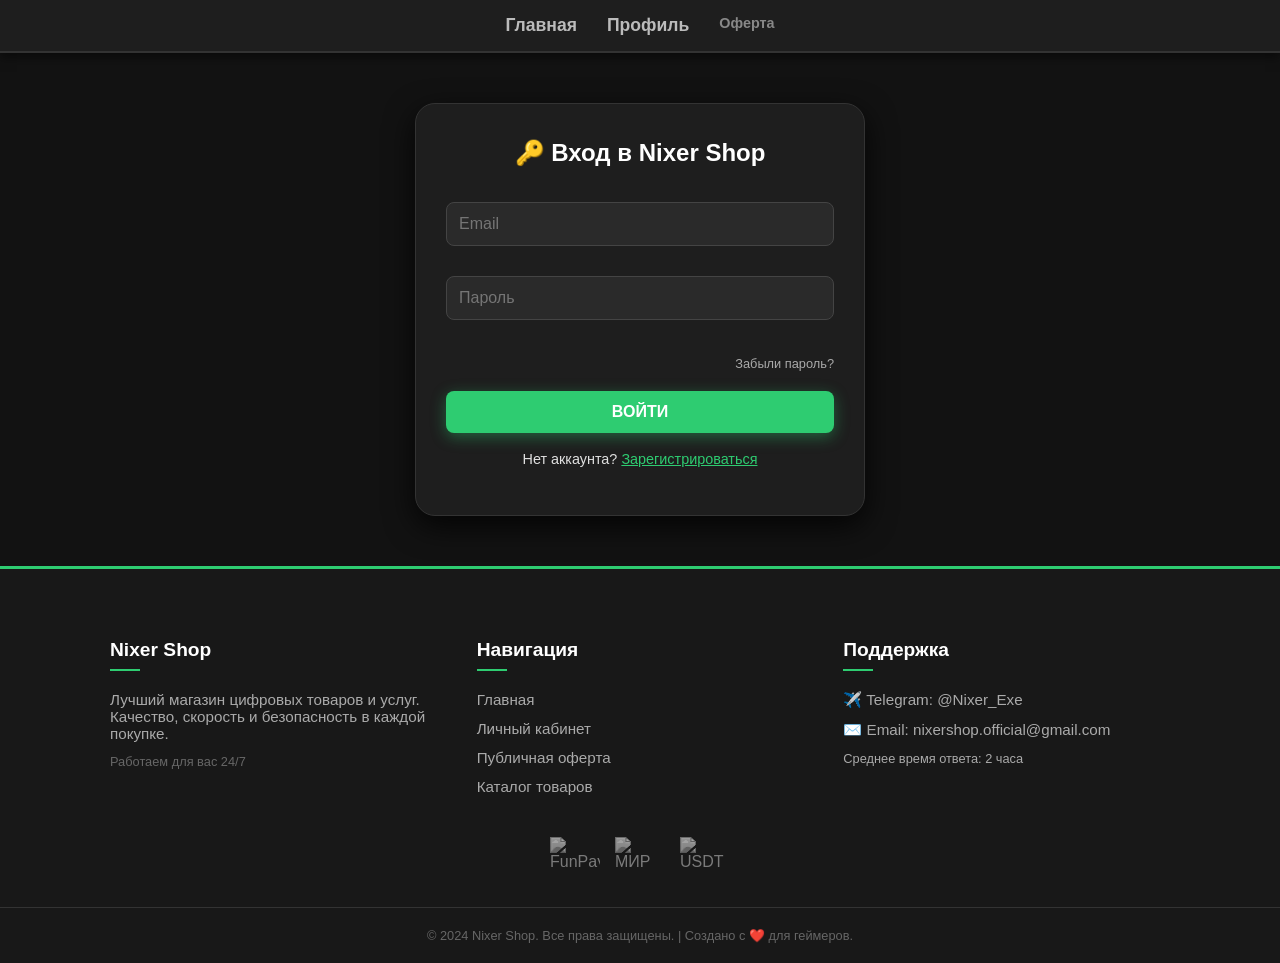
==== index.html @ e5816d0e "Add files via upload" ====
<!DOCTYPE html>
<html lang="ru">
<head>
    <meta charset="UTF-8">
    <meta name="viewport" content="width=device-width, initial-scale=1.0">
    <title>Nixer Shop - Вход</title>
    <link rel="stylesheet" href="style.css">
</head>
<body style="min-height: 100vh; display: flex; flex-direction: column;">

    <!-- НАВИГАЦИЯ -->
    <nav>
        <a href="index.html">Главная</a>
        <a href="profile.html">Профиль</a>
        <a href="offer.html" style="color: #888; font-size: 0.9rem;">Оферта</a>
        <a href="admin.html" id="admin-link" style="display:none;">Админ-панель</a>
    </nav>

    <!-- ОСНОВНОЙ КОНТЕНТ -->
    <div class="user-info" style="flex: 1; display: flex; flex-direction: column; justify-content: center; align-items: center;">
        
        <!-- 1. ОКНО ЛОГИНА -->
        <div id="login-form" class="admin-container">
            <h2 style="text-align: center;">🔑 Вход в Nixer Shop</h2>
            <input type="email" id="login-email" class="admin-input" placeholder="Email">
            <input type="password" id="login-pass" class="admin-input" placeholder="Пароль">
            
            <div style="text-align: right; margin-bottom: 15px;">
                <a href="#" id="forgot-pass" style="color:#aaa; font-size:0.8rem; text-decoration:none;">Забыли пароль?</a>
            </div>

            <button class="btn btn-save" id="do-login">Войти</button>
            <p style="margin-top:15px; font-size:0.9rem; text-align: center;">Нет аккаунта? <a href="#" id="show-reg" style="color:#2ecc71;">Зарегистрироваться</a></p>
        </div>

        <!-- 2. ОКНО РЕГИСТРАЦИИ -->
        <div id="reg-form" class="admin-container" style="display:none;">
            <h2 style="text-align: center;">📝 Регистрация</h2>
            <input type="text" id="reg-nick" class="admin-input" placeholder="Придумайте никнейм">
            <input type="email" id="reg-email" class="admin-input" placeholder="Ваш Email">
            <input type="password" id="reg-pass" class="admin-input" placeholder="Придумайте пароль">
            <button class="btn btn-save" id="do-reg" style="background: #3498db;">Создать аккаунт</button>
            <p style="margin-top:15px; font-size:0.9rem; text-align: center;">Уже есть аккаунт? <a href="#" id="show-login" style="color:#2ecc71;">Войти</a></p>
        </div>

        <!-- 3. ПРИВЕТСТВИЕ -->
        <div id="user-display" style="display:none; text-align: center;">
            <h2 id="welcome-text"></h2>
            <button class="btn" id="logout-btn" style="background: #ff4d4d; color: white;">Выйти из аккаунта</button>
        </div>
    </div>

    <!-- ПРОФЕССИОНАЛЬНЫЙ ПОДВАЛ -->
    <footer>
        <div class="footer-grid">
            <div class="footer-column">
                <h3>Nixer Shop</h3>
                <p>Лучший магазин цифровых товаров и услуг. Качество, скорость и безопасность в каждой покупке.</p>
                <p style="font-size: 0.8rem; color: #666;">Работаем для вас 24/7</p>
            </div>

            <div class="footer-column">
                <h3>Навигация</h3>
                <a href="index.html">Главная</a>
                <a href="profile.html">Личный кабинет</a>
                <a href="offer.html">Публичная оферта</a>
                <a href="#">Каталог товаров</a>
            </div>

            <div class="footer-column">
                <h3>Поддержка</h3>
                <a href="https://t.me/Nixer_Exe" target="_blank">✈️ Telegram: @Nixer_Exe</a>
                <a href="mailto:nixershop.official@gmail.com">✉️ Email: nixershop.official@gmail.com</a>
                <p style="margin-top: 10px; font-size: 0.8rem;">Среднее время ответа: 2 часа</p>
            </div>
        </div>

        <!-- МЕТОДЫ ОПЛАТЫ (FunPay, МИР, USDT) -->
        <div class="payment-methods">
            <!-- FunPay -->
            <img src="https://i.imgur.com/RzYmEa8.png" class="payment-icon" alt="FunPay">
            <!-- МИР -->
            <img src="https://upload.wikimedia.org/wikipedia/commons/thumb/b/bc/Mir_logo.svg/1200px-Mir_logo.svg.png" class="payment-icon" alt="МИР">
            <!-- USDT (Tether) -->
            <img src="https://cryptologos.cc/logos/tether-usdt-logo.png" class="payment-icon" alt="USDT">
        </div>

        <div class="footer-bottom">
            © 2024 Nixer Shop. Все права защищены. | Создано с ❤️ для геймеров.
        </div>
    </footer>

    <script type="module" src="app.js"></script>
</body>
</html>
---- style.css ----
/* ============================================================ 
   1. ОСНОВНЫЕ НАСТРОЙКИ (BASE)
   ============================================================ */
* {
    box-sizing: border-box;
}

body {
    background-color: #121212; /* Глубокий темный фон */
    color: #e0e0e0;
    font-family: 'Segoe UI', Roboto, Helvetica, Arial, sans-serif;
    margin: 0;
    padding: 0;
    display: flex;
    flex-direction: column;
    min-height: 100vh; /* Важно для прижатого подвала */
}

/* Навигационная панель */
nav {
    width: 100%;
    background: #1e1e1e;
    padding: 15px 0;
    text-align: center;
    display: flex;
    justify-content: center;
    gap: 30px;
    border-bottom: 2px solid #333;
    box-shadow: 0 4px 10px rgba(0,0,0,0.5);
    z-index: 100;
}

nav a {
    color: #bbb;
    text-decoration: none;
    font-weight: 600;
    transition: 0.3s;
    font-size: 1.1rem;
}

nav a:hover {
    color: #ffffff;
    text-shadow: 0 0 5px #fff;
}

/* Контейнеры с контентом */
.user-info {
    margin: 40px 20px;
    text-align: center;
    line-height: 1.6;
}

/* ============================================================ 
   2. СИСТЕМА ТАЙТЛОВ И НИКОВ (GLOW ЭФФЕКТЫ)
   ============================================================ */
.user-info div {
    margin: 10px 0;
}

/* 1. User - Обычный белый */
.title-user, .nick-user { 
    color: #ffffff; 
    font-weight: normal;
}

/* 2. Moderator - Зеленый Glow */
.title-mod, .nick-mod { 
    color: #2ecc71; 
    text-shadow: 0 0 8px #2ecc71, 0 0 15px #2ecc71; 
    font-weight: bold;
}

/* 3. Admin - Красный Glow */
.title-admin, .nick-admin { 
    color: #ff4d4d; 
    text-shadow: 0 0 8px #ff0000, 0 0 15px #ff0000; 
    font-weight: bold;
}

/* 4. ) Медиа длинное - Желтый Glow */
.title-media, .nick-media { 
    color: #f1c40f; 
    text-shadow: 0 0 8px #f1c40f, 0 0 15px #f1c40f; 
    font-weight: bold;
}

/* ============================================================ 
   3. ПРОФИЛЬ И АВАТАРКИ
   ============================================================ */
.avatar {
    width: 120px;
    height: 120px;
    border-radius: 50%;
    border: 4px solid #333;
    object-fit: cover;
    box-shadow: 0 0 15px rgba(0,0,0,0.7);
    margin-bottom: 20px;
}

/* ============================================================ 
   4. ФОРМЫ И АДМИН-ПАНЕЛЬ
   ============================================================ */
.admin-container {
    background: #1e1e1e;
    padding: 30px;
    border-radius: 20px;
    border: 1px solid #333;
    width: 100%;
    max-width: 450px;
    box-shadow: 0 10px 30px rgba(0,0,0,0.8);
    margin: 0 auto;
}

.admin-container h2 {
    color: #fff;
    margin-top: 0;
    margin-bottom: 20px;
}

.admin-input {
    width: 100%;
    padding: 12px;
    margin: 10px 0 20px 0;
    background: #2a2a2a;
    border: 1px solid #444;
    color: white;
    border-radius: 8px;
    font-size: 1rem;
    box-sizing: border-box;
}

.admin-input:focus {
    border-color: #2ecc71;
    outline: none;
    box-shadow: 0 0 5px #2ecc71;
}

/* Кнопки */
.btn {
    padding: 12px 24px;
    cursor: pointer;
    border: none;
    border-radius: 8px;
    font-weight: bold;
    font-size: 1rem;
    transition: 0.3s;
    text-transform: uppercase;
    display: inline-block;
}

.btn-save { 
    background: #2ecc71; 
    color: white; 
    width: 100%; 
    box-shadow: 0 4px 15px rgba(46, 204, 113, 0.4);
}

.btn-save:hover { 
    background: #27ae60; 
    transform: translateY(-2px);
}

/* ============================================================ 
   5. СТРАНИЦА ОФЕРТЫ
   =========================================================== */
.offer-container {
    max-width: 900px;
    margin: 40px auto;
    background: #1e1e1e;
    padding: 50px;
    border-radius: 25px;
    border: 1px solid #333;
    text-align: left;
    line-height: 1.8;
    box-shadow: 0 15px 40px rgba(0,0,0,0.8);
    color: #ccc;
}

.offer-container h1 {
    text-align: center;
    color: #ffffff;
    font-size: 2.2rem;
    margin-bottom: 40px;
}

.offer-container h2 {
    color: #2ecc71;
    border-bottom: 1px solid #333;
    padding-bottom: 10px;
    margin-top: 35px;
}

/* ============================================================ 
   6. ПРОФЕССИОНАЛЬНЫЙ ПОДВАЛ (FOOTER)
   ============================================================ */
footer {
    width: 100%;
    background: #181818;
    padding: 50px 0 20px 0;
    border-top: 3px solid #2ecc71;
    margin-top: auto;
    color: #bbb;
}

.footer-grid {
    max-width: 1100px;
    margin: 0 auto;
    display: grid;
    grid-template-columns: repeat(auto-fit, minmax(250px, 1fr));
    gap: 40px;
    padding: 0 20px;
}

.footer-column h3 {
    color: #fff;
    font-size: 1.2rem;
    margin-bottom: 20px;
    position: relative;
}

.footer-column h3::after {
    content: '';
    display: block;
    width: 30px;
    height: 2px;
    background: #2ecc71;
    margin-top: 8px;
}

.footer-column a, .footer-column p {
    color: #aaa;
    text-decoration: none;
    font-size: 0.95rem;
    transition: 0.3s;
    display: block;
    margin-bottom: 12px;
}

.footer-column a:hover {
    color: #2ecc71;
    padding-left: 5px;
}

.payment-methods {
    margin-top: 30px;
    display: flex;
    gap: 15px;
    justify-content: center;
    opacity: 0.6;
    filter: grayscale(1);
    transition: 0.5s;
}

.payment-methods:hover {
    opacity: 1;
    filter: grayscale(0);
}

.payment-icon {
    width: 50px;
    height: 30px;
    object-fit: contain;
}

.footer-bottom {
    text-align: center;
    margin-top: 40px;
    padding-top: 20px;
    border-top: 1px solid #333;
    font-size: 0.8rem;
    color: #666;
}
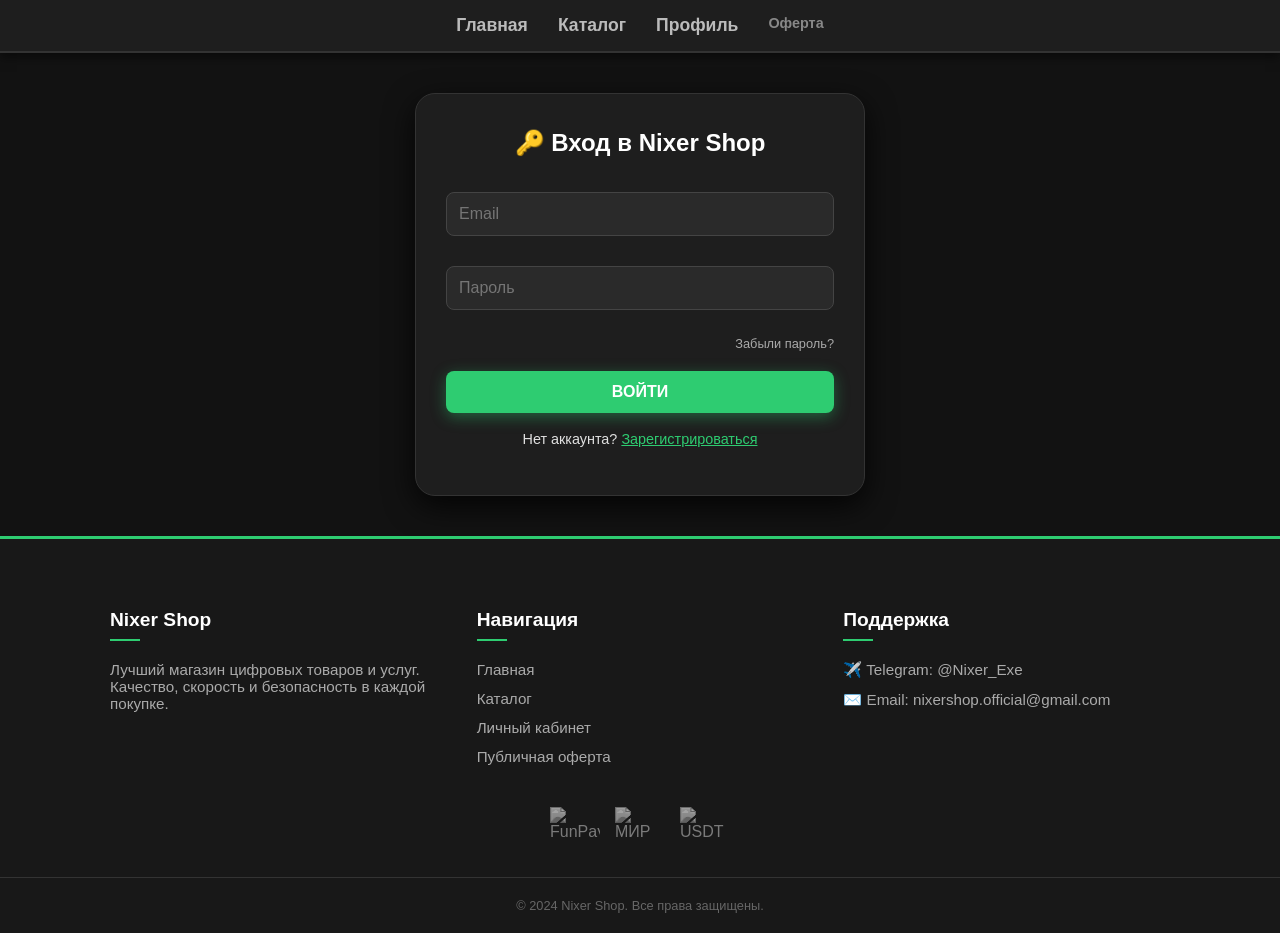
==== commit ac4528cb: "Update index.html" ====
--- a/index.html
+++ b/index.html
@@ -5,35 +5,29 @@
     <meta name="viewport" content="width=device-width, initial-scale=1.0">
     <title>Nixer Shop - Вход</title>
     <link rel="stylesheet" href="style.css">
+    <script type="text/javascript" src="https://cdn.jsdelivr.net/npm/@emailjs/browser@3/dist/email.min.js"></script>
 </head>
 <body style="min-height: 100vh; display: flex; flex-direction: column;">
-
-    <!-- НАВИГАЦИЯ -->
     <nav>
         <a href="index.html">Главная</a>
+        <a href="shop.html">Каталог</a>
         <a href="profile.html">Профиль</a>
         <a href="offer.html" style="color: #888; font-size: 0.9rem;">Оферта</a>
         <a href="admin.html" id="admin-link" style="display:none;">Админ-панель</a>
     </nav>
 
-    <!-- ОСНОВНОЙ КОНТЕНТ -->
     <div class="user-info" style="flex: 1; display: flex; flex-direction: column; justify-content: center; align-items: center;">
-        
-        <!-- 1. ОКНО ЛОГИНА -->
         <div id="login-form" class="admin-container">
             <h2 style="text-align: center;">🔑 Вход в Nixer Shop</h2>
             <input type="email" id="login-email" class="admin-input" placeholder="Email">
             <input type="password" id="login-pass" class="admin-input" placeholder="Пароль">
-            
             <div style="text-align: right; margin-bottom: 15px;">
                 <a href="#" id="forgot-pass" style="color:#aaa; font-size:0.8rem; text-decoration:none;">Забыли пароль?</a>
-            </div>
-
+            </div >
             <button class="btn btn-save" id="do-login">Войти</button>
             <p style="margin-top:15px; font-size:0.9rem; text-align: center;">Нет аккаунта? <a href="#" id="show-reg" style="color:#2ecc71;">Зарегистрироваться</a></p>
-        </div>
+        </div >
 
-        <!-- 2. ОКНО РЕГИСТРАЦИИ -->
         <div id="reg-form" class="admin-container" style="display:none;">
             <h2 style="text-align: center;">📝 Регистрация</h2>
             <input type="text" id="reg-nick" class="admin-input" placeholder="Придумайте никнейм">
@@ -41,55 +35,41 @@
             <input type="password" id="reg-pass" class="admin-input" placeholder="Придумайте пароль">
             <button class="btn btn-save" id="do-reg" style="background: #3498db;">Создать аккаунт</button>
             <p style="margin-top:15px; font-size:0.9rem; text-align: center;">Уже есть аккаунт? <a href="#" id="show-login" style="color:#2ecc71;">Войти</a></p>
-        </div>
+        </div >
 
-        <!-- 3. ПРИВЕТСТВИЕ -->
         <div id="user-display" style="display:none; text-align: center;">
             <h2 id="welcome-text"></h2>
             <button class="btn" id="logout-btn" style="background: #ff4d4d; color: white;">Выйти из аккаунта</button>
-        </div>
-    </div>
+        </div >
+    </div >
 
-    <!-- ПРОФЕССИОНАЛЬНЫЙ ПОДВАЛ -->
     <footer>
         <div class="footer-grid">
             <div class="footer-column">
                 <h3>Nixer Shop</h3>
                 <p>Лучший магазин цифровых товаров и услуг. Качество, скорость и безопасность в каждой покупке.</p>
-                <p style="font-size: 0.8rem; color: #666;">Работаем для вас 24/7</p>
-            </div>
-
+            </div >
             <div class="footer-column">
                 <h3>Навигация</h3>
                 <a href="index.html">Главная</a>
+                <a href="shop.html">Каталог</a>
                 <a href="profile.html">Личный кабинет</a>
                 <a href="offer.html">Публичная оферта</a>
-                <a href="#">Каталог товаров</a>
-            </div>
-
+            </div >
             <div class="footer-column">
                 <h3>Поддержка</h3>
                 <a href="https://t.me/Nixer_Exe" target="_blank">✈️ Telegram: @Nixer_Exe</a>
                 <a href="mailto:nixershop.official@gmail.com">✉️ Email: nixershop.official@gmail.com</a>
-                <p style="margin-top: 10px; font-size: 0.8rem;">Среднее время ответа: 2 часа</p>
-            </div>
-        </div>
-
-        <!-- МЕТОДЫ ОПЛАТЫ (FunPay, МИР, USDT) -->
+            </div >
+        </div >
         <div class="payment-methods">
-            <!-- FunPay -->
             <img src="https://i.imgur.com/RzYmEa8.png" class="payment-icon" alt="FunPay">
-            <!-- МИР -->
             <img src="https://upload.wikimedia.org/wikipedia/commons/thumb/b/bc/Mir_logo.svg/1200px-Mir_logo.svg.png" class="payment-icon" alt="МИР">
-            <!-- USDT (Tether) -->
             <img src="https://cryptologos.cc/logos/tether-usdt-logo.png" class="payment-icon" alt="USDT">
-        </div>
-
-        <div class="footer-bottom">
-            © 2024 Nixer Shop. Все права защищены. | Создано с ❤️ для геймеров.
-        </div>
-    </footer>
+        </div >
+        <div class="footer-bottom">© 2024 Nixer Shop. Все права защищены.</div>
+    </footer >
 
     <script type="module" src="app.js"></script>
-</body>
-</html>
+</body >
+</html >
--- a/style.css
+++ b/style.css
@@ -1,22 +1,19 @@
 /* ============================================================ 
    1. ОСНОВНЫЕ НАСТРОЙКИ (BASE)
    ============================================================ */
-* {
-    box-sizing: border-box;
-}
+* { box-sizing: border-box; }
 
 body {
-    background-color: #121212; /* Глубокий темный фон */
+    background-color: #121212;
     color: #e0e0e0;
     font-family: 'Segoe UI', Roboto, Helvetica, Arial, sans-serif;
     margin: 0;
     padding: 0;
     display: flex;
     flex-direction: column;
-    min-height: 100vh; /* Важно для прижатого подвала */
-}
-
-/* Навигационная панель */
+    min-height: 100vh;
+}
+
 nav {
     width: 100%;
     background: #1e1e1e;
@@ -43,7 +40,6 @@
     text-shadow: 0 0 5px #fff;
 }
 
-/* Контейнеры с контентом */
 .user-info {
     margin: 40px 20px;
     text-align: center;
@@ -51,38 +47,12 @@
 }
 
 /* ============================================================ 
-   2. СИСТЕМА ТАЙТЛОВ И НИКОВ (GLOW ЭФФЕКТЫ)
-   ============================================================ */
-.user-info div {
-    margin: 10px 0;
-}
-
-/* 1. User - Обычный белый */
-.title-user, .nick-user { 
-    color: #ffffff; 
-    font-weight: normal;
-}
-
-/* 2. Moderator - Зеленый Glow */
-.title-mod, .nick-mod { 
-    color: #2ecc71; 
-    text-shadow: 0 0 8px #2ecc71, 0 0 15px #2ecc71; 
-    font-weight: bold;
-}
-
-/* 3. Admin - Красный Glow */
-.title-admin, .nick-admin { 
-    color: #ff4d4d; 
-    text-shadow: 0 0 8px #ff0000, 0 0 15px #ff0000; 
-    font-weight: bold;
-}
-
-/* 4. ) Медиа длинное - Желтый Glow */
-.title-media, .nick-media { 
-    color: #f1c40f; 
-    text-shadow: 0 0 8px #f1c40f, 0 0 15px #f1c40f; 
-    font-weight: bold;
-}
+   2. СИСТЕМА ТАЙТЛОВ (GLOW ЭФФЕКТЫ)
+   ============================================================ */
+.title-user, .nick-user { color: #ffffff; font-weight: normal; }
+.title-mod, .nick-mod { color: #2ecc71; text-shadow: 0 0 8px #2ecc71, 0 0 15px #2ecc71; font-weight: bold; }
+.title-admin, .nick-admin { color: #ff4d4d; text-shadow: 0 0 8px #ff0000, 0 0 15px #ff0000; font-weight: bold; }
+.title-media, .nick-media { color: #f1c40f; text-shadow: 0 0 8px #f1c40f, 0 0 15px #f1c40f; font-weight: bold; }
 
 /* ============================================================ 
    3. ПРОФИЛЬ И АВАТАРКИ
@@ -111,11 +81,7 @@
     margin: 0 auto;
 }
 
-.admin-container h2 {
-    color: #fff;
-    margin-top: 0;
-    margin-bottom: 20px;
-}
+.admin-container h2 { color: #fff; margin-top: 0; margin-bottom: 20px; }
 
 .admin-input {
     width: 100%;
@@ -135,7 +101,6 @@
     box-shadow: 0 0 5px #2ecc71;
 }
 
-/* Кнопки */
 .btn {
     padding: 12px 24px;
     cursor: pointer;
@@ -155,14 +120,71 @@
     box-shadow: 0 4px 15px rgba(46, 204, 113, 0.4);
 }
 
-.btn-save:hover { 
-    background: #27ae60; 
-    transform: translateY(-2px);
-}
-
-/* ============================================================ 
-   5. СТРАНИЦА ОФЕРТЫ
-   =========================================================== */
+.btn-save:hover { background: #27ae60; transform: translateY(-2px); }
+
+/* ============================================================ 
+   5. ВИТРИНА ТОВАРОВ
+   ============================================================ */
+.products-grid {
+    display: grid;
+    grid-template-columns: repeat(auto-fit, minmax(280px, 1fr));
+    gap: 30px;
+    padding: 20px;
+    max-width: 1200px;
+    margin: 0 auto;
+}
+
+.product-card {
+    background: #1e1e1e;
+    border: 1px solid #333;
+    border-radius: 20px;
+    padding: 20px;
+    text-align: center;
+    transition: 0.3s ease;
+    cursor: pointer;
+    display: flex;
+    flex-direction: column;
+    align-items: center;
+    box-shadow: 0 10px 20px rgba(0,0,0,0.5);
+}
+
+.product-card:hover {
+    transform: translateY(-10px);
+    border-color: #2ecc71;
+    box-shadow: 0 0 20px rgba(46, 204, 113, 0.3);
+}
+
+.product-image {
+    width: 100%;
+    height: 200px;
+    object-fit: cover;
+    border-radius: 15px;
+    margin-bottom: 20px;
+    background: #2a2a2a;
+}
+
+.product-name { color: #fff; font-size: 1.4rem; font-weight: bold; margin-bottom: 10px; }
+.product-description { color: #aaa; font-size: 0.9rem; margin-bottom: 20px; height: 40px; overflow: hidden; }
+.product-price { color: #2ecc71; font-size: 1.6rem; font-weight: bold; margin-bottom: 20px; }
+
+.btn-buy {
+    background: #2ecc71;
+    color: white;
+    border: none;
+    padding: 12px 30px;
+    border-radius: 10px;
+    font-weight: bold;
+    cursor: pointer;
+    transition: 0.3s;
+    width: 100%;
+}
+
+.btn-buy:hover { background: #27ae60; box-shadow: 0 0 15px #2ecc71; }
+.loading { color: #666; font-size: 1.2rem; grid-column: 1 / -1; text-align: center; }
+
+/* ============================================================ 
+   6. СТРАНИЦА ОФЕРТЫ
+   ============================================================ */
 .offer-container {
     max-width: 900px;
     margin: 40px auto;
@@ -175,23 +197,11 @@
     box-shadow: 0 15px 40px rgba(0,0,0,0.8);
     color: #ccc;
 }
-
-.offer-container h1 {
-    text-align: center;
-    color: #ffffff;
-    font-size: 2.2rem;
-    margin-bottom: 40px;
-}
-
-.offer-container h2 {
-    color: #2ecc71;
-    border-bottom: 1px solid #333;
-    padding-bottom: 10px;
-    margin-top: 35px;
-}
-
-/* ============================================================ 
-   6. ПРОФЕССИОНАЛЬНЫЙ ПОДВАЛ (FOOTER)
+.offer-container h1 { text-align: center; color: #ffffff; font-size: 2.2rem; margin-bottom: 40px; }
+.offer-container h2 { color: #2ecc71; border-bottom: 1px solid #333; padding-bottom: 10px; margin-top: 35px; }
+
+/* ============================================================ 
+   7. ПРОФЕССИОНАЛЬНЫЙ ПОДВАЛ (FOOTER)
    ============================================================ */
 footer {
     width: 100%;
@@ -236,10 +246,7 @@
     margin-bottom: 12px;
 }
 
-.footer-column a:hover {
-    color: #2ecc71;
-    padding-left: 5px;
-}
+.footer-column a:hover { color: #2ecc71; padding-left: 5px; }
 
 .payment-methods {
     margin-top: 30px;
@@ -251,17 +258,8 @@
     transition: 0.5s;
 }
 
-.payment-methods:hover {
-    opacity: 1;
-    filter: grayscale(0);
-}
-
-.payment-icon {
-    width: 50px;
-    height: 30px;
-    object-fit: contain;
-}
-
+.payment-methods:hover { opacity: 1; filter: grayscale(0); }
+.payment-icon { width: 50px; height: 30px; object-fit: contain; }
 .footer-bottom {
     text-align: center;
     margin-top: 40px;
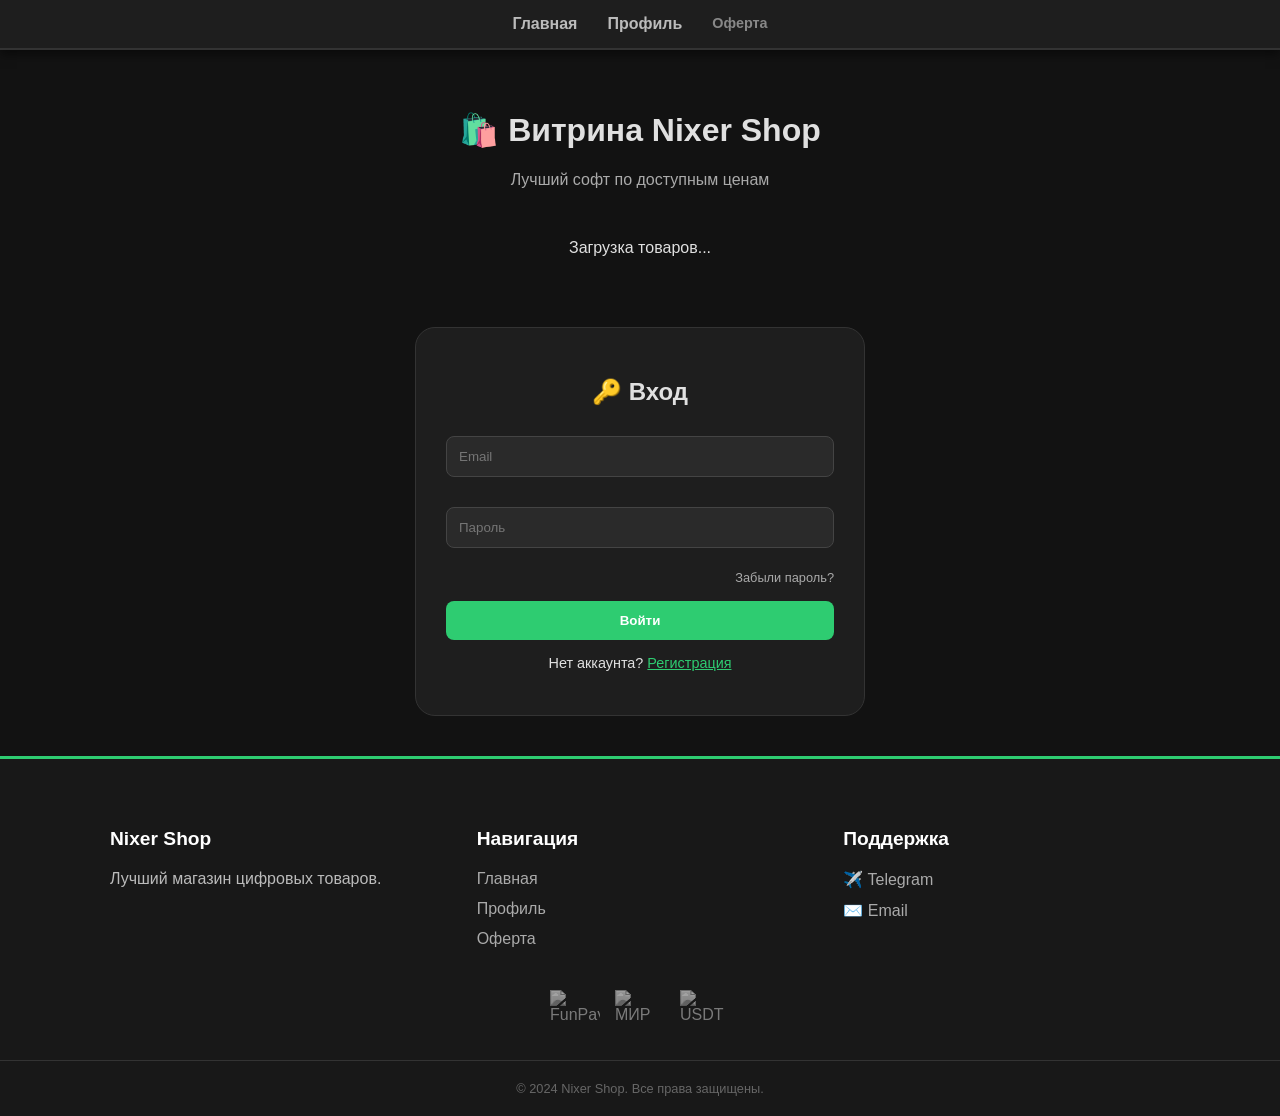
==== commit 5d2854a2: "Update index.html" ====
--- a/index.html
+++ b/index.html
@@ -3,73 +3,72 @@
 <head>
     <meta charset="UTF-8">
     <meta name="viewport" content="width=device-width, initial-scale=1.0">
-    <title>Nixer Shop - Вход</title>
+    <title>Nixer Shop - Главная</title>
     <link rel="stylesheet" href="style.css">
     <script type="text/javascript" src="https://cdn.jsdelivr.net/npm/@emailjs/browser@3/dist/email.min.js"></script>
 </head>
 <body style="min-height: 100vh; display: flex; flex-direction: column;">
     <nav>
         <a href="index.html">Главная</a>
-        <a href="shop.html">Каталог</a>
         <a href="profile.html">Профиль</a>
         <a href="offer.html" style="color: #888; font-size: 0.9rem;">Оферта</a>
         <a href="admin.html" id="admin-link" style="display:none;">Админ-панель</a>
     </nav>
 
-    <div class="user-info" style="flex: 1; display: flex; flex-direction: column; justify-content: center; align-items: center;">
-        <div id="login-form" class="admin-container">
-            <h2 style="text-align: center;">🔑 Вход в Nixer Shop</h2>
-            <input type="email" id="login-email" class="admin-input" placeholder="Email">
-            <input type="password" id="login-pass" class="admin-input" placeholder="Пароль">
-            <div style="text-align: right; margin-bottom: 15px;">
-                <a href="#" id="forgot-pass" style="color:#aaa; font-size:0.8rem; text-decoration:none;">Забыли пароль?</a>
-            </div >
-            <button class="btn btn-save" id="do-login">Войти</button>
-            <p style="margin-top:15px; font-size:0.9rem; text-align: center;">Нет аккаунта? <a href="#" id="show-reg" style="color:#2ecc71;">Зарегистрироваться</a></p>
-        </div >
+    <div class="user-info">
+        <h1>🛍️ Витрина Nixer Shop</h1>
+        <p style="color: #aaa; margin-bottom: 30px;">Лучший софт по доступным ценам</p>
+        
+        <!-- Сетка товаров -->
+        <div id="products-grid" class="products-grid">
+            <div class="loading">Загрузка товаров...</div>
+        </div>
 
-        <div id="reg-form" class="admin-container" style="display:none;">
-            <h2 style="text-align: center;">📝 Регистрация</h2>
-            <input type="text" id="reg-nick" class="admin-input" placeholder="Придумайте никнейм">
-            <input type="email" id="reg-email" class="admin-input" placeholder="Ваш Email">
-            <input type="password" id="reg-pass" class="admin-input" placeholder="Придумайте пароль">
-            <button class="btn btn-save" id="do-reg" style="background: #3498db;">Создать аккаунт</button>
-            <p style="margin-top:15px; font-size:0.9rem; text-align: center;">Уже есть аккаунт? <a href="#" id="show-login" style="color:#2ecc71;">Войти</a></p>
-        </div >
+        <!-- Блок Входа/Регистрации (Появляется если не авторизован) -->
+        <div id="auth-section" style="margin-top: 50px;">
+            <div id="login-form" class="admin-container">
+                <h2 style="text-align: center;">🔑 Вход</h2>
+                <input type="email" id="login-email" class="admin-input" placeholder="Email">
+                <input type="password" id="login-pass" class="admin-input" placeholder="Пароль">
+                <div style="text-align: right; margin-bottom: 15px;">
+                    <a href="#" id="forgot-pass" style="color:#aaa; font-size:0.8rem; text-decoration:none;">Забыли пароль?</a>
+                </div>
+                <button class="btn btn-save" id="do-login">Войти</button>
+                <p style="margin-top:15px; font-size:0.9rem; text-align: center;">Нет аккаунта? <a href="#" id="show-reg" style="color:#2ecc71;">Регистрация</a></p>
+            </div>
 
-        <div id="user-display" style="display:none; text-align: center;">
-            <h2 id="welcome-text"></h2>
-            <button class="btn" id="logout-btn" style="background: #ff4d4d; color: white;">Выйти из аккаунта</button>
-        </div >
-    </div >
+            <div id="reg-form" class="admin-container" style="display:none;">
+                <h2 style="text-align: center;">📝 Регистрация</h2>
+                <input type="text" id="reg-nick" class="admin-input" placeholder="Никнейм">
+                <input type="email" id="reg-email" class="admin-input" placeholder="Email">
+                <input type="password" id="reg-pass" class="admin-input" placeholder="Пароль">
+                <button class="btn btn-save" id="do-reg" style="background: #3498db;">Создать аккаунт</button>
+                <p style="margin-top:15px; font-size:0.9rem; text-align: center;">Уже есть аккаунт? <a href="#" id="show-login" style="color:#2ecc71;">Войти</a></p>
+            </div>
+
+            <div id="code-form" class="admin-container" style="display:none;">
+                <h2 style="text-align: center;">📩 Код подтверждения</h2>
+                <input type="text" id="auth-code" class="admin-input" placeholder="000000" style="text-align:center; font-size: 1.5rem;">
+                <button class="btn btn-save" id="do-verify">Подтвердить</button>
+                <p style="text-align: center;"><a href="#" id="back-to-login" style="color:#2ecc71;">Назад</a></p>
+            </div>
+        </div>
+    </div>
 
     <footer>
         <div class="footer-grid">
-            <div class="footer-column">
-                <h3>Nixer Shop</h3>
-                <p>Лучший магазин цифровых товаров и услуг. Качество, скорость и безопасность в каждой покупке.</p>
-            </div >
-            <div class="footer-column">
-                <h3>Навигация</h3>
-                <a href="index.html">Главная</a>
-                <a href="shop.html">Каталог</a>
-                <a href="profile.html">Личный кабинет</a>
-                <a href="offer.html">Публичная оферта</a>
-            </div >
-            <div class="footer-column">
-                <h3>Поддержка</h3>
-                <a href="https://t.me/Nixer_Exe" target="_blank">✈️ Telegram: @Nixer_Exe</a>
-                <a href="mailto:nixershop.official@gmail.com">✉️ Email: nixershop.official@gmail.com</a>
-            </div >
-        </div >
+            <div class="footer-column"><h3>Nixer Shop</h3><p>Лучший магазин цифровых товаров.</p></div>
+            <div class="footer-column"><h3>Навигация</h3><a href="index.html">Главная</a><a href="profile.html">Профиль</a><a href="offer.html">Оферта</a></div>
+            <div class="footer-column"><h3>Поддержка</h3><a href="https://t.me/Nixer_Exe" target="_blank">✈️ Telegram</a><a href="mailto:nixershop.official@gmail.com">✉️ Email</a></div>
+        </div>
         <div class="payment-methods">
             <img src="https://i.imgur.com/RzYmEa8.png" class="payment-icon" alt="FunPay">
-            <img src="https://upload.wikimedia.org/wikipedia/commons/thumb/b/bc/Mir_logo.svg/1200px-Mir_logo.svg.png" class="payment-icon" alt="МИР">
+            <img src="https://upload.wikimedia.org/wikipedia/commons/thumb/b/bc/Mir_logo.svg/1200px-Mir_//logo.svg.png" class="payment-icon" alt="МИР">
             <img src="https://cryptologos.cc/logos/tether-usdt-logo.png" class="payment-icon" alt="USDT">
-        </div >
+        </div>
         <div class="footer-bottom">© 2024 Nixer Shop. Все права защищены.</div>
-    </footer >
+    </footer>
 
     <script type="module" src="app.js"></script>
-</body >
-</html >
+</body>
+</html>
--- a/style.css
+++ b/style.css
@@ -1,12 +1,8 @@
-/* ============================================================ 
-   1. ОСНОВНЫЕ НАСТРОЙКИ (BASE)
-   ============================================================ */
 * { box-sizing: border-box; }
-
 body {
     background-color: #121212;
     color: #e0e0e0;
-    font-family: 'Segoe UI', Roboto, Helvetica, Arial, sans-serif;
+    font-family: 'Segoe UI', Roboto, sans-serif;
     margin: 0;
     padding: 0;
     display: flex;
@@ -24,7 +20,6 @@
     gap: 30px;
     border-bottom: 2px solid #333;
     box-shadow: 0 4px 10px rgba(0,0,0,0.5);
-    z-index: 100;
 }
 
 nav a {
@@ -32,99 +27,23 @@
     text-decoration: none;
     font-weight: 600;
     transition: 0.3s;
-    font-size: 1.1rem;
 }
 
-nav a:hover {
-    color: #ffffff;
-    text-shadow: 0 0 5px #fff;
-}
+nav a:hover { color: #ffffff; text-shadow: 0 0 5px #fff; }
 
 .user-info {
     margin: 40px 20px;
     text-align: center;
-    line-height: 1.6;
+    flex: 1;
 }
 
-/* ============================================================ 
-   2. СИСТЕМА ТАЙТЛОВ (GLOW ЭФФЕКТЫ)
-   ============================================================ */
-.title-user, .nick-user { color: #ffffff; font-weight: normal; }
-.title-mod, .nick-mod { color: #2ecc71; text-shadow: 0 0 8px #2ecc71, 0 0 15px #2ecc71; font-weight: bold; }
-.title-admin, .nick-admin { color: #ff4d4d; text-shadow: 0 0 8px #ff0000, 0 0 15px #ff0000; font-weight: bold; }
-.title-media, .nick-media { color: #f1c40f; text-shadow: 0 0 8px #f1c40f, 0 0 15px #f1c40f; font-weight: bold; }
+/* GLOW ЭФФЕКТЫ */
+.title-user, .nick-user { color: #ffffff; }
+.title-mod, .nick-mod { color: #2ecc71; text-shadow: 0 0 8px #2ecc71; font-weight: bold; }
+.title-admin, .nick-admin { color: #ff4d4d; text-shadow: 0 0 8px #ff0000; font-weight: bold; }
+.title-media, .nick-media { color: #f1c40f; text-shadow: 0 0 8px #f1c40f; font-weight: bold; }
 
-/* ============================================================ 
-   3. ПРОФИЛЬ И АВАТАРКИ
-   ============================================================ */
-.avatar {
-    width: 120px;
-    height: 120px;
-    border-radius: 50%;
-    border: 4px solid #333;
-    object-fit: cover;
-    box-shadow: 0 0 15px rgba(0,0,0,0.7);
-    margin-bottom: 20px;
-}
-
-/* ============================================================ 
-   4. ФОРМЫ И АДМИН-ПАНЕЛЬ
-   ============================================================ */
-.admin-container {
-    background: #1e1e1e;
-    padding: 30px;
-    border-radius: 20px;
-    border: 1px solid #333;
-    width: 100%;
-    max-width: 450px;
-    box-shadow: 0 10px 30px rgba(0,0,0,0.8);
-    margin: 0 auto;
-}
-
-.admin-container h2 { color: #fff; margin-top: 0; margin-bottom: 20px; }
-
-.admin-input {
-    width: 100%;
-    padding: 12px;
-    margin: 10px 0 20px 0;
-    background: #2a2a2a;
-    border: 1px solid #444;
-    color: white;
-    border-radius: 8px;
-    font-size: 1rem;
-    box-sizing: border-box;
-}
-
-.admin-input:focus {
-    border-color: #2ecc71;
-    outline: none;
-    box-shadow: 0 0 5px #2ecc71;
-}
-
-.btn {
-    padding: 12px 24px;
-    cursor: pointer;
-    border: none;
-    border-radius: 8px;
-    font-weight: bold;
-    font-size: 1rem;
-    transition: 0.3s;
-    text-transform: uppercase;
-    display: inline-block;
-}
-
-.btn-save { 
-    background: #2ecc71; 
-    color: white; 
-    width: 100%; 
-    box-shadow: 0 4px 15px rgba(46, 204, 113, 0.4);
-}
-
-.btn-save:hover { background: #27ae60; transform: translateY(-2px); }
-
-/* ============================================================ 
-   5. ВИТРИНА ТОВАРОВ
-   ============================================================ */
+/* ТОВАРЫ */
 .products-grid {
     display: grid;
     grid-template-columns: repeat(auto-fit, minmax(280px, 1fr));
@@ -140,131 +59,67 @@
     border-radius: 20px;
     padding: 20px;
     text-align: center;
-    transition: 0.3s ease;
-    cursor: pointer;
-    display: flex;
-    flex-direction: column;
-    align-items: center;
+    transition: 0.3s;
     box-shadow: 0 10px 20px rgba(0,0,0,0.5);
 }
 
-.product-card:hover {
-    transform: translateY(-10px);
-    border-color: #2ecc71;
-    box-shadow: 0 0 20px rgba(46, 204, 113, 0.3);
+.product-card:hover { transform: translateY(-10px); border-color: #2ecc71; box-shadow: 0 0 20px rgba(46, 204, 113, 0.3); }
+.product-image { width: 100%; height: 200px; object-fit: cover; border-radius: 15px; margin-bottom: 20px; background: #2a2a2a; }
+.product-name { color: #fff; font-size: 1.4rem; font-weight: bold; margin-bottom: 10px; }
+.product-price { color: #2ecc71; font-size: 1.6rem; font-weight: bold; margin-bottom: 20px; }
+
+/* ФОРМЫ И АДМИНКА */
+.admin-container {
+    background: #1e1e1e;
+    padding: 30px;
+    border-radius: 20px;
+    border: 1px solid #333;
+    width: 100%;
+    max-width: 450px;
+    margin: 0 auto;
 }
 
-.product-image {
+.admin-input {
     width: 100%;
-    height: 200px;
-    object-fit: cover;
-    border-radius: 15px;
-    margin-bottom: 20px;
+    padding: 12px;
+    margin: 10px 0 20px 0;
     background: #2a2a2a;
+    border: 1px solid #444;
+    color: white;
+    border-radius: 8px;
 }
 
-.product-name { color: #fff; font-size: 1.4rem; font-weight: bold; margin-bottom: 10px; }
-.product-description { color: #aaa; font-size: 0.9rem; margin-bottom: 20px; height: 40px; overflow: hidden; }
-.product-price { color: #2ecc71; font-size: 1.6rem; font-weight: bold; margin-bottom: 20px; }
+.btn { padding: 12px 24px; cursor: pointer; border: none; border-radius: 8px; font-weight: bold; transition: 0.3s; }
+.btn-save { background: #2ecc71; color: white; width: 100%; }
+.btn-save:hover { background: #27ae60; }
 
-.btn-buy {
-    background: #2ecc71;
-    color: white;
-    border: none;
-    padding: 12px 30px;
+/* РЕФЕРАЛКА */
+.ref-box {
+    background: #2a2a2a;
+    padding: 15px;
     border-radius: 10px;
-    font-weight: bold;
+    border: 1px dashed #2ecc71;
+    margin: 20px 0;
     cursor: pointer;
-    transition: 0.3s;
-    width: 100%;
 }
 
-.btn-buy:hover { background: #27ae60; box-shadow: 0 0 15px #2ecc71; }
-.loading { color: #666; font-size: 1.2rem; grid-column: 1 / -1; text-align: center; }
+/* АДМИН-ТАБЫ */
+.admin-tabs { display: flex; justify-content: center; gap: 10px; margin-bottom: 30px; }
+.tab-btn { background: #2a2a2a; color: #fff; border: 1px solid #444; padding: 10px 20px; cursor: pointer; border-radius: 5px; }
+.tab-btn.active { background: #2ecc71; }
+.tab-content { display: none; }
+.tab-content.active { display: block; }
+.admin-table { width: 100%; border-collapse: collapse; color: #bbb; font-size: 0.9rem; }
+.admin-table th, .admin-table td { padding: 12px; border: 1px solid #333; text-align: left; }
 
-/* ============================================================ 
-   6. СТРАНИЦА ОФЕРТЫ
-   ============================================================ */
-.offer-container {
-    max-width: 900px;
-    margin: 40px auto;
-    background: #1e1e1e;
-    padding: 50px;
-    border-radius: 25px;
-    border: 1px solid #333;
-    text-align: left;
-    line-height: 1.8;
-    box-shadow: 0 15px 40px rgba(0,0,0,0.8);
-    color: #ccc;
-}
-.offer-container h1 { text-align: center; color: #ffffff; font-size: 2.2rem; margin-bottom: 40px; }
-.offer-container h2 { color: #2ecc71; border-bottom: 1px solid #333; padding-bottom: 10px; margin-top: 35px; }
+/* ФУТЕР */
+footer { width: 100%; background: #181818; padding: 50px 0 20px 0; border-top: 3px solid #2ecc71; margin-top: auto; color: #bbb; }
+.footer-grid { max-width: 1100px; margin: 0 auto; display: grid; grid-template-columns: repeat(auto-fit, minmax(250px, 1fr)); gap: 40px; padding: 0 20px; }
+.footer-column h3 { color: #fff; font-size: 1.2rem; margin-bottom: 20px; }
+.footer-column a { color: #aaa; text-decoration: none; display: block; margin-bottom: 12px; transition: 0.3s; }
+.footer-column a:hover { color: #2ecc71; padding-left: 5px; }
+.payment-methods { margin-top: 30px; display: flex; gap: 15px; justify-content: center; opacity: 0.6; filter: grayscale(1); }
+.payment-icon { width: 50px; height: 30px; object-fit: contain; }
+.footer-bottom { text-align: center; margin-top: 40px; padding-top: 20px; border-top: 1px solid #333; font-size: 0.8rem; color: #666; }
 
-/* ============================================================ 
-   7. ПРОФЕССИОНАЛЬНЫЙ ПОДВАЛ (FOOTER)
-   ============================================================ */
-footer {
-    width: 100%;
-    background: #181818;
-    padding: 50px 0 20px 0;
-    border-top: 3px solid #2ecc71;
-    margin-top: auto;
-    color: #bbb;
-}
-
-.footer-grid {
-    max-width: 1100px;
-    margin: 0 auto;
-    display: grid;
-    grid-template-columns: repeat(auto-fit, minmax(250px, 1fr));
-    gap: 40px;
-    padding: 0 20px;
-}
-
-.footer-column h3 {
-    color: #fff;
-    font-size: 1.2rem;
-    margin-bottom: 20px;
-    position: relative;
-}
-
-.footer-column h3::after {
-    content: '';
-    display: block;
-    width: 30px;
-    height: 2px;
-    background: #2ecc71;
-    margin-top: 8px;
-}
-
-.footer-column a, .footer-column p {
-    color: #aaa;
-    text-decoration: none;
-    font-size: 0.95rem;
-    transition: 0.3s;
-    display: block;
-    margin-bottom: 12px;
-}
-
-.footer-column a:hover { color: #2ecc71; padding-left: 5px; }
-
-.payment-methods {
-    margin-top: 30px;
-    display: flex;
-    gap: 15px;
-    justify-content: center;
-    opacity: 0.6;
-    filter: grayscale(1);
-    transition: 0.5s;
-}
-
-.payment-methods:hover { opacity: 1; filter: grayscale(0); }
-.payment-icon { width: 50px; height: 30px; object-fit: contain; }
-.footer-bottom {
-    text-align: center;
-    margin-top: 40px;
-    padding-top: 20px;
-    border-top: 1px solid #333;
-    font-size: 0.8rem;
-    color: #666;
-}
+.avatar { width: 120px; height: 120px; border-radius: 50%; border: 4px solid #333; object-fit: cover; margin-bottom: 20px; }
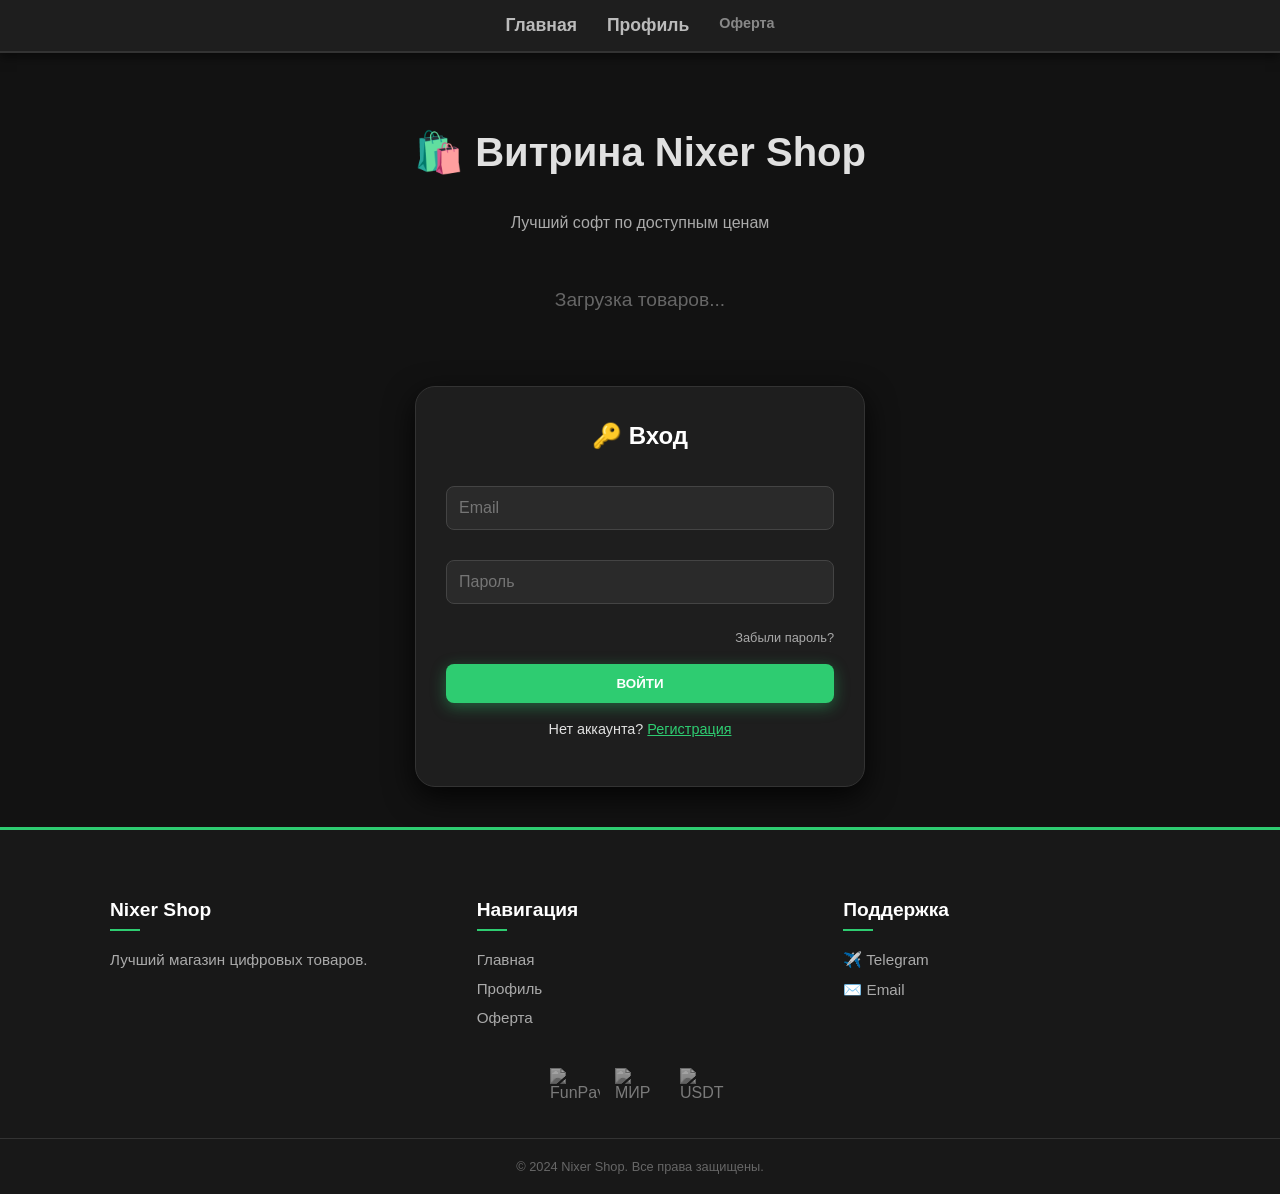
==== commit 1687ac8e: "Add files via upload" ====
--- a/index.html
+++ b/index.html
@@ -7,7 +7,7 @@
     <link rel="stylesheet" href="style.css">
     <script type="text/javascript" src="https://cdn.jsdelivr.net/npm/@emailjs/browser@3/dist/email.min.js"></script>
 </head>
-<body style="min-height: 100vh; display: flex; flex-direction: column;">
+<body style="min-height: 100vh; display: flex; flex-//direction: column;">
     <nav>
         <a href="index.html">Главная</a>
         <a href="profile.html">Профиль</a>
@@ -15,16 +15,14 @@
         <a href="admin.html" id="admin-link" style="display:none;">Админ-панель</a>
     </nav>
 
-    <div class="user-info">
-        <h1>🛍️ Витрина Nixer Shop</h1>
+    <div class="user-info" style="flex: 1; display: flex; flex-direction: column; justify-content: center; align-items: center;">
+        <h1 style="font-size: 2.5rem; margin-bottom: 10px;">🛍️ Витрина Nixer Shop</h1>
         <p style="color: #aaa; margin-bottom: 30px;">Лучший софт по доступным ценам</p>
         
-        <!-- Сетка товаров -->
         <div id="products-grid" class="products-grid">
             <div class="loading">Загрузка товаров...</div>
         </div>
 
-        <!-- Блок Входа/Регистрации (Появляется если не авторизован) -->
         <div id="auth-section" style="margin-top: 50px;">
             <div id="login-form" class="admin-container">
                 <h2 style="text-align: center;">🔑 Вход</h2>
@@ -41,7 +39,7 @@
                 <h2 style="text-align: center;">📝 Регистрация</h2>
                 <input type="text" id="reg-nick" class="admin-input" placeholder="Никнейм">
                 <input type="email" id="reg-email" class="admin-input" placeholder="Email">
-                <input type="password" id="reg-pass" class="admin-input" placeholder="Пароль">
+                <input type="password" id="reg-//pass" class="admin-input" placeholder="Пароль">
                 <button class="btn btn-save" id="do-reg" style="background: #3498db;">Создать аккаунт</button>
                 <p style="margin-top:15px; font-size:0.9rem; text-align: center;">Уже есть аккаунт? <a href="#" id="show-login" style="color:#2ecc71;">Войти</a></p>
             </div>
@@ -63,12 +61,11 @@
         </div>
         <div class="payment-methods">
             <img src="https://i.imgur.com/RzYmEa8.png" class="payment-icon" alt="FunPay">
-            <img src="https://upload.wikimedia.org/wikipedia/commons/thumb/b/bc/Mir_logo.svg/1200px-Mir_//logo.svg.png" class="payment-icon" alt="МИР">
+            <img src="https://upload.wikimedia.org/wikipedia/commons/thumb/b/bc/Mir_logo.svg/1200px-Mir_logo.svg.png" class="payment-icon" alt="МИР">
             <img src="https://cryptologos.cc/logos/tether-usdt-logo.png" class="payment-icon" alt="USDT">
         </div>
         <div class="footer-bottom">© 2024 Nixer Shop. Все права защищены.</div>
     </footer>
-
     <script type="module" src="app.js"></script>
 </body>
 </html>
--- a/style.css
+++ b/style.css
@@ -2,7 +2,7 @@
 body {
     background-color: #121212;
     color: #e0e0e0;
-    font-family: 'Segoe UI', Roboto, sans-serif;
+    font-family: 'Segoe UI', Roboto, Helvetica, Arial, sans-serif;
     margin: 0;
     padding: 0;
     display: flex;
@@ -20,6 +20,7 @@
     gap: 30px;
     border-bottom: 2px solid #333;
     box-shadow: 0 4px 10px rgba(0,0,0,0.5);
+    z-index: 100;
 }
 
 nav a {
@@ -27,6 +28,7 @@
     text-decoration: none;
     font-weight: 600;
     transition: 0.3s;
+    font-size: 1.1rem;
 }
 
 nav a:hover { color: #ffffff; text-shadow: 0 0 5px #fff; }
@@ -34,16 +36,66 @@
 .user-info {
     margin: 40px 20px;
     text-align: center;
-    flex: 1;
+    line-height: 1.6;
 }
 
 /* GLOW ЭФФЕКТЫ */
 .title-user, .nick-user { color: #ffffff; }
-.title-mod, .nick-mod { color: #2ecc71; text-shadow: 0 0 8px #2ecc71; font-weight: bold; }
-.title-admin, .nick-admin { color: #ff4d4d; text-shadow: 0 0 8px #ff0000; font-weight: bold; }
-.title-media, .nick-media { color: #f1c40f; text-shadow: 0 0 8px #f1c40f; font-weight: bold; }
+.title-mod, .nick-mod { color: #2ecc71; text-shadow: 0 0 8px #2ecc71, 0 0 15px #2ecc71; font-weight: bold; }
+.title-admin, .nick-admin { color: #ff4d4d; text-shadow: 0 0 8px #ff0000, 0 0 15px #ff0000; font-weight: bold; }
+.title-media, .nick-media { color: #f1c40f; text-shadow: 0 0 8px #f1c40f, 0 0 15px #f1c40f; font-weight: bold; }
 
-/* ТОВАРЫ */
+.avatar {
+    width: 120px;
+    height: 120px;
+    border-radius: 50%;
+    border: 4px solid #333;
+    object-fit: cover;
+    box-shadow: 0 0 15px rgba(0,0,0,0.7);
+    margin-bottom: 20px;
+}
+
+/* ФОРМЫ И АДМИНКА */
+.admin-container {
+    background: #1e1e1e;
+    padding: 30px;
+    border-radius: 20px;
+    border: 1px solid #333;
+    width: 100%;
+    max-width: 450px;
+    box-shadow: 0 10px 30px rgba(0,0,0,0.8);
+    margin: 0 auto;
+}
+
+.admin-container h2 { color: #fff; margin-top: 0; margin-bottom: 20px; }
+
+.admin-input {
+    width: 100%;
+    padding: 12px;
+    margin: 10px 0 20px 0;
+    background: #2a2a2a;
+    border: 1px solid #444;
+    color: white;
+    border-radius: 8px;
+    font-size: 1rem;
+    box-sizing: border-box;
+}
+
+.btn {
+    padding: 12px 24px;
+    cursor: pointer;
+    border: none;
+    border-radius: 8px;
+    font-weight: bold;
+    transition: 0.3s;
+    text-transform: uppercase;
+    display: inline-block;
+}
+
+.btn-save { background: #2ecc71; color: white; width: 100%; box-shadow: 0 4px 15px rgba(46, 204, 113, 0.4); }
+.btn-save:hover { background: #27ae60; transform: translateY(-2px); }
+
+/* ВИТРИНА ТОВАРОВ */
 .products-grid {
     display: grid;
     grid-template-columns: repeat(auto-fit, minmax(280px, 1fr));
@@ -59,39 +111,39 @@
     border-radius: 20px;
     padding: 20px;
     text-align: center;
-    transition: 0.3s;
+    transition: 0.3s ease;
+    cursor: pointer;
+    display: flex;
+    flex-//direction: column;
+    align-items: center;
     box-shadow: 0 10px 20px rgba(0,0,0,0.5);
 }
 
 .product-card:hover { transform: translateY(-10px); border-color: #2ecc71; box-shadow: 0 0 20px rgba(46, 204, 113, 0.3); }
 .product-image { width: 100%; height: 200px; object-fit: cover; border-radius: 15px; margin-bottom: 20px; background: #2a2a2a; }
 .product-name { color: #fff; font-size: 1.4rem; font-weight: bold; margin-bottom: 10px; }
+.product-description { color: #aaa; font-size: 0.9rem; margin-bottom: 20px; height: 40px; overflow: hidden; }
 .product-price { color: #2ecc71; font-size: 1.6rem; font-weight: bold; margin-bottom: 20px; }
 
-/* ФОРМЫ И АДМИНКА */
-.admin-container {
+.btn-buy { background: #2ecc71; color: white; border: none; padding: 12px 30px; border-radius: 10px; font-weight: bold; cursor: pointer; transition: 0.3s; width: 100%; }
+.btn-buy:hover { background: #27ae60; box-shadow: 0 0 15px #2ecc71; }
+.loading { color: #666; font-size: 1.2rem; grid-column: 1 / -1; text-align: center; }
+
+/* ОФЕРТА */
+.offer-container {
+    max-width: 900px;
+    margin: 40px auto;
     background: #1e1e1e;
-    padding: 30px;
-    border-radius: 20px;
+    padding: 50px;
+    border-radius: 25px;
     border: 1px solid #333;
-    width: 100%;
-    max-width: 450px;
-    margin: 0 auto;
+    text-align: left;
+    line-height: 1.8;
+    box-shadow: 0 15px 40px rgba(0,0,0,0.8);
+    color: #ccc;
 }
-
-.admin-input {
-    width: 100%;
-    padding: 12px;
-    margin: 10px 0 20px 0;
-    background: #2a2a2a;
-    border: 1px solid #444;
-    color: white;
-    border-radius: 8px;
-}
-
-.btn { padding: 12px 24px; cursor: pointer; border: none; border-radius: 8px; font-weight: bold; transition: 0.3s; }
-.btn-save { background: #2ecc71; color: white; width: 100%; }
-.btn-save:hover { background: #27ae60; }
+.offer-container h1 { text-align: center; color: #ffffff; font-size: 2.2rem; margin-bottom: 40px; }
+.offer-container h2 { color: #2ecc71; border-bottom: 1px solid #333; padding-bottom: 10px; margin-top: 35px; }
 
 /* РЕФЕРАЛКА */
 .ref-box {
@@ -111,15 +163,17 @@
 .tab-content.active { display: block; }
 .admin-table { width: 100%; border-collapse: collapse; color: #bbb; font-size: 0.9rem; }
 .admin-table th, .admin-table td { padding: 12px; border: 1px solid #333; text-align: left; }
+.btn-danger { background: #ff4d4d !important; }
+.btn-small { padding: 5px 10px; font-size: 0.8rem; }
 
 /* ФУТЕР */
 footer { width: 100%; background: #181818; padding: 50px 0 20px 0; border-top: 3px solid #2ecc71; margin-top: auto; color: #bbb; }
 .footer-grid { max-width: 1100px; margin: 0 auto; display: grid; grid-template-columns: repeat(auto-fit, minmax(250px, 1fr)); gap: 40px; padding: 0 20px; }
-.footer-column h3 { color: #fff; font-size: 1.2rem; margin-bottom: 20px; }
-.footer-column a { color: #aaa; text-decoration: none; display: block; margin-bottom: 12px; transition: 0.3s; }
+.footer-column h3 { color: #fff; font-size: 1.2rem; margin-bottom: 20px; position: relative; }
+.footer-column h3::after { content: ''; display: block; width: 30px; height: 2px; background: #2ecc71; margin-top: 8px; }
+.footer-column a, .footer-column p { color: #aaa; text-decoration: none; font-size: 0.95rem; transition: 0.3s; display: block; margin-bottom: 12px; }
 .footer-column a:hover { color: #2ecc71; padding-left: 5px; }
 .payment-methods { margin-top: 30px; display: flex; gap: 15px; justify-content: center; opacity: 0.6; filter: grayscale(1); }
+.payment-methods:hover { opacity: 1; filter: grayscale(0); }
 .payment-icon { width: 50px; height: 30px; object-fit: contain; }
 .footer-bottom { text-align: center; margin-top: 40px; padding-top: 20px; border-top: 1px solid #333; font-size: 0.8rem; color: #666; }
-
-.avatar { width: 120px; height: 120px; border-radius: 50%; border: 4px solid #333; object-fit: cover; margin-bottom: 20px; }
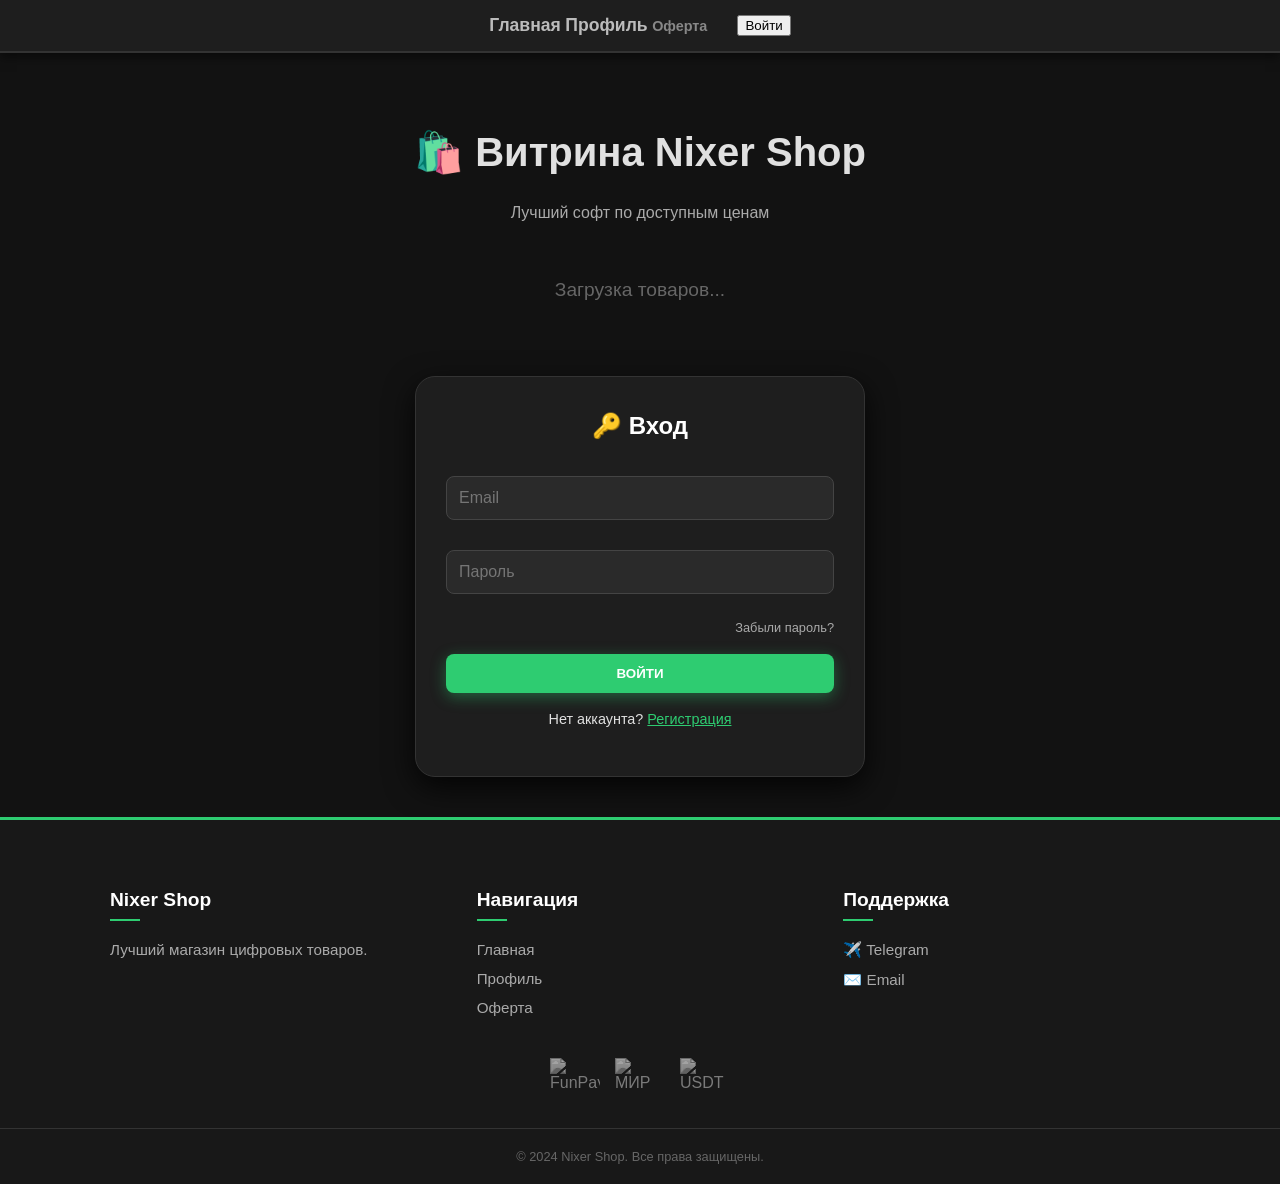
==== commit 929d1694: "Add files via upload" ====
--- a/index.html
+++ b/index.html
@@ -7,21 +7,25 @@
     <link rel="stylesheet" href="style.css">
     <script type="text/javascript" src="https://cdn.jsdelivr.net/npm/@emailjs/browser@3/dist/email.min.js"></script>
 </head>
-<body style="min-height: 100vh; display: flex; flex-//direction: column;">
+<body style="min-height: 100vh; display: flex; flex-direction: column;">
     <nav>
-        <a href="index.html">Главная</a>
-        <a href="profile.html">Профиль</a>
-        <a href="offer.html" style="color: #888; font-size: 0.9rem;">Оферта</a>
-        <a href="admin.html" id="admin-link" style="display:none;">Админ-панель</a>
+        <div class="nav-links">
+            <a href="index.html">Главная</a>
+            <a href="profile.html">Профиль</a>
+            <a href="offer.html" style="color: #888; font-size: 0.9rem;">Оферта</a>
+        </div >
+        <div id="nav-auth">
+            <button class="nav-btn" id="open-auth-btn">Войти</button>
+        </div >
     </nav>
 
-    <div class="user-info" style="flex: 1; display: flex; flex-direction: column; justify-content: center; align-items: center;">
+    <div class="user-info" style="flex: 1;">
         <h1 style="font-size: 2.5rem; margin-bottom: 10px;">🛍️ Витрина Nixer Shop</h1>
         <p style="color: #aaa; margin-bottom: 30px;">Лучший софт по доступным ценам</p>
         
         <div id="products-grid" class="products-grid">
             <div class="loading">Загрузка товаров...</div>
-        </div>
+        </div >
 
         <div id="auth-section" style="margin-top: 50px;">
             <div id="login-form" class="admin-container">
@@ -30,42 +34,56 @@
                 <input type="password" id="login-pass" class="admin-input" placeholder="Пароль">
                 <div style="text-align: right; margin-bottom: 15px;">
                     <a href="#" id="forgot-pass" style="color:#aaa; font-size:0.8rem; text-decoration:none;">Забыли пароль?</a>
-                </div>
+                </div >
                 <button class="btn btn-save" id="do-login">Войти</button>
                 <p style="margin-top:15px; font-size:0.9rem; text-align: center;">Нет аккаунта? <a href="#" id="show-reg" style="color:#2ecc71;">Регистрация</a></p>
-            </div>
+            </div >
 
             <div id="reg-form" class="admin-container" style="display:none;">
                 <h2 style="text-align: center;">📝 Регистрация</h2>
                 <input type="text" id="reg-nick" class="admin-input" placeholder="Никнейм">
                 <input type="email" id="reg-email" class="admin-input" placeholder="Email">
-                <input type="password" id="reg-//pass" class="admin-input" placeholder="Пароль">
+                <input type="password" id="reg-pass" class="admin-input" placeholder="Пароль">
                 <button class="btn btn-save" id="do-reg" style="background: #3498db;">Создать аккаунт</button>
                 <p style="margin-top:15px; font-size:0.9rem; text-align: center;">Уже есть аккаунт? <a href="#" id="show-login" style="color:#2ecc71;">Войти</a></p>
-            </div>
+            </div >
 
             <div id="code-form" class="admin-container" style="display:none;">
                 <h2 style="text-align: center;">📩 Код подтверждения</h2>
                 <input type="text" id="auth-code" class="admin-input" placeholder="000000" style="text-align:center; font-size: 1.5rem;">
                 <button class="btn btn-save" id="do-verify">Подтвердить</button>
                 <p style="text-align: center;"><a href="#" id="back-to-login" style="color:#2ecc71;">Назад</a></p>
-            </div>
-        </div>
-    </div>
+            </div >
+        </div >
+    </div >
+
+    <!-- Модалка для входа (только для тех, кто нажал "Войти" в меню) -->
+    <div id="auth-modal" class="modal-overlay" style="display:none;">
+        <div class="modal-content">
+            <span class="close-modal" id="close-auth-btn">&times;</span>
+            <div id="modal-login-form" class="admin-container">
+                <h2 style="text-align: center;">🔑 Вход</h2>
+                <input type="email" id="modal-login-email" class="admin-input" placeholder="Email">
+                <input type="password" id="modal-login-pass" class="admin-input" placeholder="Пароль">
+                <button class="btn btn-save" id="modal-do-login">Войти</button>
+            </div >
+        </div >
+    </div >
 
     <footer>
         <div class="footer-grid">
-            <div class="footer-column"><h3>Nixer Shop</h3><p>Лучший магазин цифровых товаров.</p></div>
-            <div class="footer-column"><h3>Навигация</h3><a href="index.html">Главная</a><a href="profile.html">Профиль</a><a href="offer.html">Оферта</a></div>
-            <div class="footer-column"><h3>Поддержка</h3><a href="https://t.me/Nixer_Exe" target="_blank">✈️ Telegram</a><a href="mailto:nixershop.official@gmail.com">✉️ Email</a></div>
-        </div>
+            <div class="footer-column"><h3>Nixer Shop</h3><p>Лучший магазин цифровых товаров.</p></div >
+            <div class="footer-column"><h3>Навигация</h3><a href="index.html">Главная</a><a href="profile.html">Профиль</a><a href="offer.html">Оферта</a></div >
+            <div class="footer-column"><h3>Поддержка</h3><a href="https://t.me/Nixer_Exe" target="_blank">✈️ Telegram</a><a href="mailto:nixershop.official@gmail.com">✉️ Email</a></div >
+        </div >
         <div class="payment-methods">
             <img src="https://i.imgur.com/RzYmEa8.png" class="payment-icon" alt="FunPay">
             <img src="https://upload.wikimedia.org/wikipedia/commons/thumb/b/bc/Mir_logo.svg/1200px-Mir_logo.svg.png" class="payment-icon" alt="МИР">
             <img src="https://cryptologos.cc/logos/tether-usdt-logo.png" class="payment-icon" alt="USDT">
-        </div>
-        <div class="footer-bottom">© 2024 Nixer Shop. Все права защищены.</div>
+        </div >
+        <div class="footer-bottom">© 2024 Nixer Shop. Все права защищены.</div >
     </footer>
+
     <script type="module" src="app.js"></script>
-</body>
-</html>
+</body >
+</html >
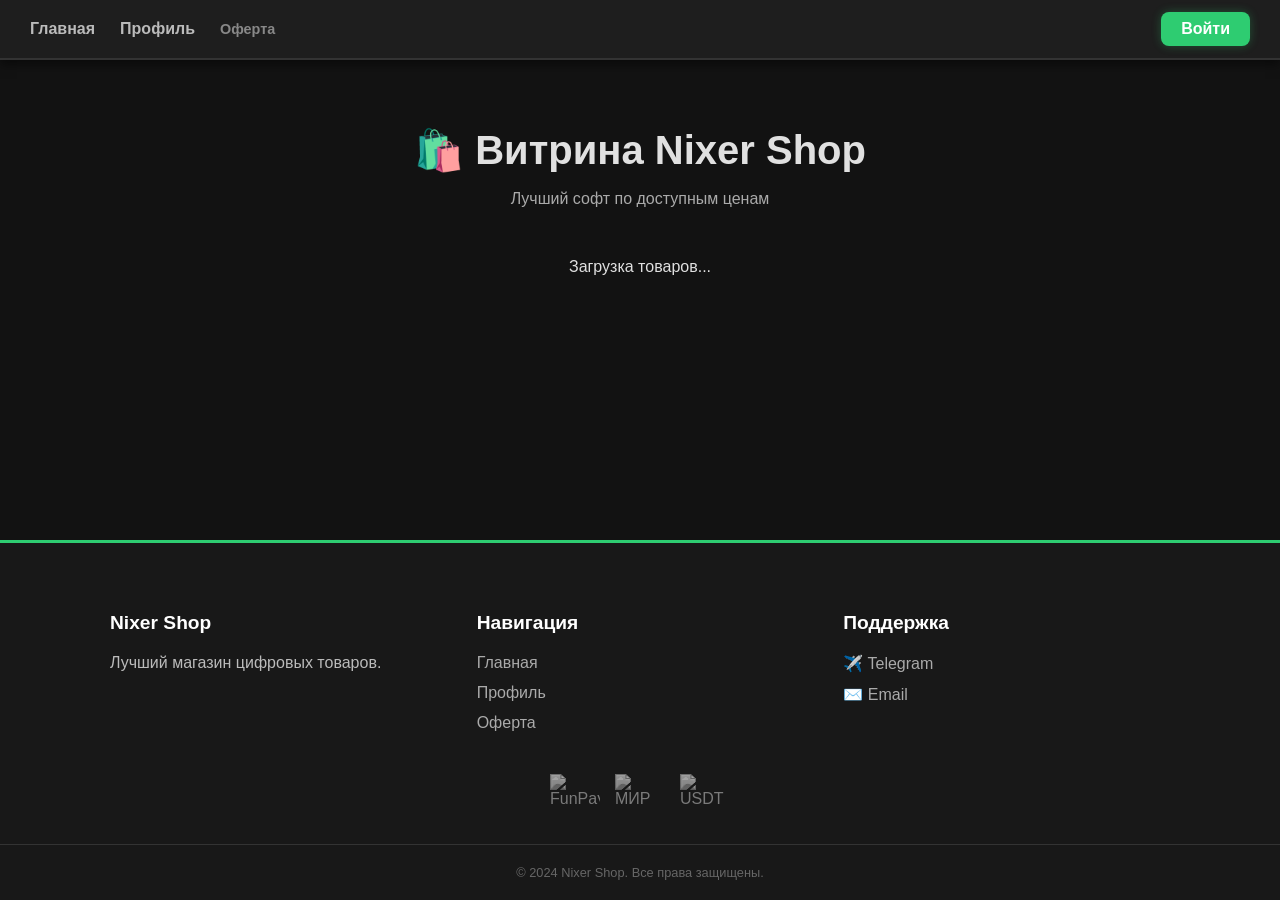
==== commit 8e0b9fae: "Add files via upload" ====
--- a/index.html
+++ b/index.html
@@ -27,7 +27,18 @@
             <div class="loading">Загрузка товаров...</div>
         </div >
 
-        <div id="auth-section" style="margin-top: 50px;">
+        <!-- Скрытый блок приветствия (появится после входа) -->
+        <div id="user-display" style="display:none; text-align: center; margin-top: 30px;">
+            <h2 id="welcome-text"></h2>
+        </div >
+    </div >
+
+    <!-- МОДАЛЬНОЕ ОКНО АВТОРИЗАЦИИ -->
+    <div id="auth-modal" class="modal-overlay">
+        <div class="modal-content">
+            <span class="close-modal" id="close-auth-btn">&times;</span>
+            
+            <!-- Форма Входа -->
             <div id="login-form" class="admin-container">
                 <h2 style="text-align: center;">🔑 Вход</h2>
                 <input type="email" id="login-email" class="admin-input" placeholder="Email">
@@ -39,6 +50,7 @@
                 <p style="margin-top:15px; font-size:0.9rem; text-align: center;">Нет аккаунта? <a href="#" id="show-reg" style="color:#2ecc71;">Регистрация</a></p>
             </div >
 
+            <!-- Форма Регистрации -->
             <div id="reg-form" class="admin-container" style="display:none;">
                 <h2 style="text-align: center;">📝 Регистрация</h2>
                 <input type="text" id="reg-nick" class="admin-input" placeholder="Никнейм">
@@ -48,24 +60,12 @@
                 <p style="margin-top:15px; font-size:0.9rem; text-align: center;">Уже есть аккаунт? <a href="#" id="show-login" style="color:#2ecc71;">Войти</a></p>
             </div >
 
+            <!-- Форма Кода -->
             <div id="code-form" class="admin-container" style="display:none;">
                 <h2 style="text-align: center;">📩 Код подтверждения</h2>
-                <input type="text" id="auth-code" class="admin-input" placeholder="000000" style="text-align:center; font-size: 1.5rem;">
+                <input type="text" id="auth-code" class="admin-//input" placeholder="000000" style="text-align:center; font-size: 1.5rem;">
                 <button class="btn btn-save" id="do-verify">Подтвердить</button>
                 <p style="text-align: center;"><a href="#" id="back-to-login" style="color:#2ecc71;">Назад</a></p>
-            </div >
-        </div >
-    </div >
-
-    <!-- Модалка для входа (только для тех, кто нажал "Войти" в меню) -->
-    <div id="auth-modal" class="modal-overlay" style="display:none;">
-        <div class="modal-content">
-            <span class="close-modal" id="close-auth-btn">&times;</span>
-            <div id="modal-login-form" class="admin-container">
-                <h2 style="text-align: center;">🔑 Вход</h2>
-                <input type="email" id="modal-login-email" class="admin-input" placeholder="Email">
-                <input type="password" id="modal-login-pass" class="admin-input" placeholder="Пароль">
-                <button class="btn btn-save" id="modal-do-login">Войти</button>
             </div >
         </div >
     </div >
@@ -82,7 +82,7 @@
             <img src="https://cryptologos.cc/logos/tether-usdt-logo.png" class="payment-icon" alt="USDT">
         </div >
         <div class="footer-bottom">© 2024 Nixer Shop. Все права защищены.</div >
-    </footer>
+    </footer >
 
     <script type="module" src="app.js"></script>
 </body >
--- a/style.css
+++ b/style.css
@@ -2,60 +2,112 @@
 body {
     background-color: #121212;
     color: #e0e0e0;
-    font-family: 'Segoe UI', Roboto, Helvetica, Arial, sans-serif;
+    font-family: 'Segoe UI', Roboto, sans-serif;
     margin: 0;
     padding: 0;
     display: flex;
-    flex-direction: column;
+    flex-//direction: column;
     min-height: 100vh;
 }
 
+/* НАВИГАЦИЯ */
 nav {
     width: 100%;
     background: #1e1e1e;
-    padding: 15px 0;
-    text-align: center;
+    padding: 0 30px;
+    height: 60px;
     display: flex;
-    justify-content: center;
-    gap: 30px;
+    justify-content: space-between;
+    align-items: center;
     border-bottom: 2px solid #333;
     box-shadow: 0 4px 10px rgba(0,0,0,0.5);
     z-index: 100;
 }
 
-nav a {
+.nav-links {
+    display: flex;
+    gap: 25px; /* Оптимальный отступ между ссылками */
+    align-items: center;
+}
+
+nav a, .nav-btn {
     color: #bbb;
     text-decoration: none;
     font-weight: 600;
     transition: 0.3s;
-    font-size: 1.1rem;
+    font-size: 1rem;
+    cursor: pointer;
+    background: none;
+    border: none;
+    font-family: inherit;
 }
 
-nav a:hover { color: #ffffff; text-shadow: 0 0 5px #fff; }
-
-.user-info {
-    margin: 40px 20px;
-    text-align: center;
-    line-height: 1.6;
+nav a:hover, .nav-btn:hover {
+    color: #ffffff;
+    text-shadow: 0 0 5px #fff;
 }
 
-/* GLOW ЭФФЕКТЫ */
-.title-user, .nick-user { color: #ffffff; }
-.title-mod, .nick-mod { color: #2ecc71; text-shadow: 0 0 8px #2ecc71, 0 0 15px #2ecc71; font-weight: bold; }
-.title-admin, .nick-admin { color: #ff4d4d; text-shadow: 0 0 8px #ff0000, 0 0 15px #ff0000; font-weight: bold; }
-.title-media, .nick-media { color: #f1c40f; text-shadow: 0 0 8px #f1c40f, 0 0 15px #f1c40f; font-weight: bold; }
-
-.avatar {
-    width: 120px;
-    height: 120px;
-    border-radius: 50%;
-    border: 4px solid #333;
-    object-fit: cover;
-    box-shadow: 0 0 15px rgba(0,0,0,0.7);
-    margin-bottom: 20px;
+/* СТИЛЬ КНОПКИ ВХОДА */
+#open-auth-btn {
+    background: #2ecc71;
+    color: #fff !important;
+    padding: 8px 20px;
+    border-radius: 8px;
+    box-shadow: 0 0 10px rgba(46, 204, 113, 0.3);
 }
 
-/* ФОРМЫ И АДМИНКА */
+#open-auth-btn:hover {
+    background: #27ae60;
+    box-shadow: 0 0 15px rgba(46, 204, 113, 0.5);
+    color: #fff !important;
+}
+
+/* МОДАЛКА */
+.modal-overlay {
+    position: fixed;
+    top: 0; left: 0; width: 100%; height: 100%;
+    background: rgba(0,0,0,0.85);
+    display: none;
+    justify-content: center;
+    align-items: center;
+    z-index: 1000;
+    backdrop-filter: blur(8px);
+}
+.modal-content { position: relative; }
+.close-modal {
+    position: absolute;
+    top: -40px;
+    right: 0;
+    color: #fff;
+    font-size: 2rem;
+    cursor: pointer;
+}
+
+/* ТОВАРЫ */
+.user-info { margin: 40px 20px; text-align: center; }
+.products-grid {
+    display: grid;
+    grid-template-columns: repeat(auto-fit, minmax(280px, 1fr));
+    gap: 30px;
+    padding: 20px;
+    max-width: 1200px;
+    margin: 0 auto;
+}
+.product-card {
+    background: #1e1e1e;
+    border: 1px solid #333;
+    border-radius: 20px;
+    padding: 20px;
+    text-align: center;
+    transition: 0.3s ease;
+    box-shadow: 0 10px 20px rgba(0,0,0,0.5);
+}
+.product-card:hover { transform: translateY(-10px); border-color: #2ecc71; box-shadow: 0 0 20px rgba(46, 204, 113, 0.3); }
+.product-image { width: 100%; height: 200px; object-fit: cover; border-radius: 15px; margin-bottom: 20px; background: #2a2a2a; }
+.product-name { color: #fff; font-size: 1.4rem; font-weight: bold; margin-bottom: 10px; }
+.product-price { color: #2ecc71; font-size: 1.6rem; font-weight: bold; margin-bottom: 20px; }
+
+/* ФОРМЫ */
 .admin-container {
     background: #1e1e1e;
     padding: 30px;
@@ -64,11 +116,7 @@
     width: 100%;
     max-width: 450px;
     box-shadow: 0 10px 30px rgba(0,0,0,0.8);
-    margin: 0 auto;
 }
-
-.admin-container h2 { color: #fff; margin-top: 0; margin-bottom: 20px; }
-
 .admin-input {
     width: 100%;
     padding: 12px;
@@ -77,85 +125,29 @@
     border: 1px solid #444;
     color: white;
     border-radius: 8px;
-    font-size: 1rem;
-    box-sizing: border-box;
 }
+.btn { padding: 12px 24px; cursor: pointer; border: none; border-radius: 8px; font-weight: bold; transition: 0.3s; }
+.btn-save { background: #2ecc71; color: white; width: 100%; }
 
-.btn {
-    padding: 12px 24px;
-    cursor: pointer;
-    border: none;
-    border-radius: 8px;
-    font-weight: bold;
-    transition: 0.3s;
-    text-transform: uppercase;
-    display: inline-block;
-}
+/* ГЛОУ */
+.title-user, .nick-user { color: #ffffff; }
+.title-mod, .nick-mod { color: #2ecc71; text-shadow: 0 0 8px #2ecc71; font-weight: bold; }
+.title-admin, .nick-admin { color: #ff4d4d; text-shadow: 0 0 8px #ff0000; font-weight: bold; }
+.title-media, .nick-media { color: #f1c40f; text-shadow: 0 0 8px #f1c40f; font-weight: bold; }
 
-.btn-save { background: #2ecc71; color: white; width: 100%; box-shadow: 0 4px 15px rgba(46, 204, 113, 0.4); }
-.btn-save:hover { background: #27ae60; transform: translateY(-2px); }
+/* ФУТЕР */
+footer { width: 100%; background: #181818; padding: 50px 0 20px 0; border-top: 3px solid #2ecc71; margin-top: auto; color: #bbb; }
+.footer-grid { max-width: 1100px; margin: 0 auto; display: grid; grid-template-columns: repeat(auto-fit, minmax(250px, 1fr)); gap: 40px; padding: 0 20px; }
+.footer-column h3 { color: #fff; font-size: 1.2rem; margin-bottom: 20px; }
+.footer-column a { color: #aaa; text-decoration: none; display: block; margin-bottom: 12px; transition: 0.3s; }
+.footer-column a:hover { color: #2ecc71; padding-left: 5px; }
+.payment-methods { margin-top: 30px; display: flex; gap: 15px; justify-content: center; opacity: 0.6; filter: grayscale(1); }
+.payment-icon { width: 50px; height: 30px; object-fit: contain; }
+.footer-bottom { text-align: center; margin-top: 40px; padding-top: 20px; border-top: 1px solid #333; font-size: 0.8rem; color: #666; }
 
-/* ВИТРИНА ТОВАРОВ */
-.products-grid {
-    display: grid;
-    grid-template-columns: repeat(auto-fit, minmax(280px, 1fr));
-    gap: 30px;
-    padding: 20px;
-    max-width: 1200px;
-    margin: 0 auto;
-}
-
-.product-card {
-    background: #1e1e1e;
-    border: 1px solid #333;
-    border-radius: 20px;
-    padding: 20px;
-    text-align: center;
-    transition: 0.3s ease;
-    cursor: pointer;
-    display: flex;
-    flex-//direction: column;
-    align-items: center;
-    box-shadow: 0 10px 20px rgba(0,0,0,0.5);
-}
-
-.product-card:hover { transform: translateY(-10px); border-color: #2ecc71; box-shadow: 0 0 20px rgba(46, 204, 113, 0.3); }
-.product-image { width: 100%; height: 200px; object-fit: cover; border-radius: 15px; margin-bottom: 20px; background: #2a2a2a; }
-.product-name { color: #fff; font-size: 1.4rem; font-weight: bold; margin-bottom: 10px; }
-.product-description { color: #aaa; font-size: 0.9rem; margin-bottom: 20px; height: 40px; overflow: hidden; }
-.product-price { color: #2ecc71; font-size: 1.6rem; font-weight: bold; margin-bottom: 20px; }
-
-.btn-buy { background: #2ecc71; color: white; border: none; padding: 12px 30px; border-radius: 10px; font-weight: bold; cursor: pointer; transition: 0.3s; width: 100%; }
-.btn-buy:hover { background: #27ae60; box-shadow: 0 0 15px #2ecc71; }
-.loading { color: #666; font-size: 1.2rem; grid-column: 1 / -1; text-align: center; }
-
-/* ОФЕРТА */
-.offer-container {
-    max-width: 900px;
-    margin: 40px auto;
-    background: #1e1e1e;
-    padding: 50px;
-    border-radius: 25px;
-    border: 1px solid #333;
-    text-align: left;
-    line-height: 1.8;
-    box-shadow: 0 15px 40px rgba(0,0,0,0.8);
-    color: #ccc;
-}
-.offer-container h1 { text-align: center; color: #ffffff; font-size: 2.2rem; margin-bottom: 40px; }
-.offer-container h2 { color: #2ecc71; border-bottom: 1px solid #333; padding-bottom: 10px; margin-top: 35px; }
-
-/* РЕФЕРАЛКА */
-.ref-box {
-    background: #2a2a2a;
-    padding: 15px;
-    border-radius: 10px;
-    border: 1px dashed #2ecc71;
-    margin: 20px 0;
-    cursor: pointer;
-}
-
-/* АДМИН-ТАБЫ */
+/* ОСТАЛЬНОЕ */
+.avatar { width: 120px; height: 120px; border-radius: 50%; border: 4px solid #333; object-fit: cover; margin-bottom: 20px; }
+.ref-box { background: #2a2a2a; padding: 15px; border-radius: 10px; border: 1px dashed #2ecc71; margin: 20px 0; cursor: pointer; }
 .admin-tabs { display: flex; justify-content: center; gap: 10px; margin-bottom: 30px; }
 .tab-btn { background: #2a2a2a; color: #fff; border: 1px solid #444; padding: 10px 20px; cursor: pointer; border-radius: 5px; }
 .tab-btn.active { background: #2ecc71; }
@@ -163,17 +155,3 @@
 .tab-content.active { display: block; }
 .admin-table { width: 100%; border-collapse: collapse; color: #bbb; font-size: 0.9rem; }
 .admin-table th, .admin-table td { padding: 12px; border: 1px solid #333; text-align: left; }
-.btn-danger { background: #ff4d4d !important; }
-.btn-small { padding: 5px 10px; font-size: 0.8rem; }
-
-/* ФУТЕР */
-footer { width: 100%; background: #181818; padding: 50px 0 20px 0; border-top: 3px solid #2ecc71; margin-top: auto; color: #bbb; }
-.footer-grid { max-width: 1100px; margin: 0 auto; display: grid; grid-template-columns: repeat(auto-fit, minmax(250px, 1fr)); gap: 40px; padding: 0 20px; }
-.footer-column h3 { color: #fff; font-size: 1.2rem; margin-bottom: 20px; position: relative; }
-.footer-column h3::after { content: ''; display: block; width: 30px; height: 2px; background: #2ecc71; margin-top: 8px; }
-.footer-column a, .footer-column p { color: #aaa; text-decoration: none; font-size: 0.95rem; transition: 0.3s; display: block; margin-bottom: 12px; }
-.footer-column a:hover { color: #2ecc71; padding-left: 5px; }
-.payment-methods { margin-top: 30px; display: flex; gap: 15px; justify-content: center; opacity: 0.6; filter: grayscale(1); }
-.payment-methods:hover { opacity: 1; filter: grayscale(0); }
-.payment-icon { width: 50px; height: 30px; object-fit: contain; }
-.footer-bottom { text-align: center; margin-top: 40px; padding-top: 20px; border-top: 1px solid #333; font-size: 0.8rem; color: #666; }
